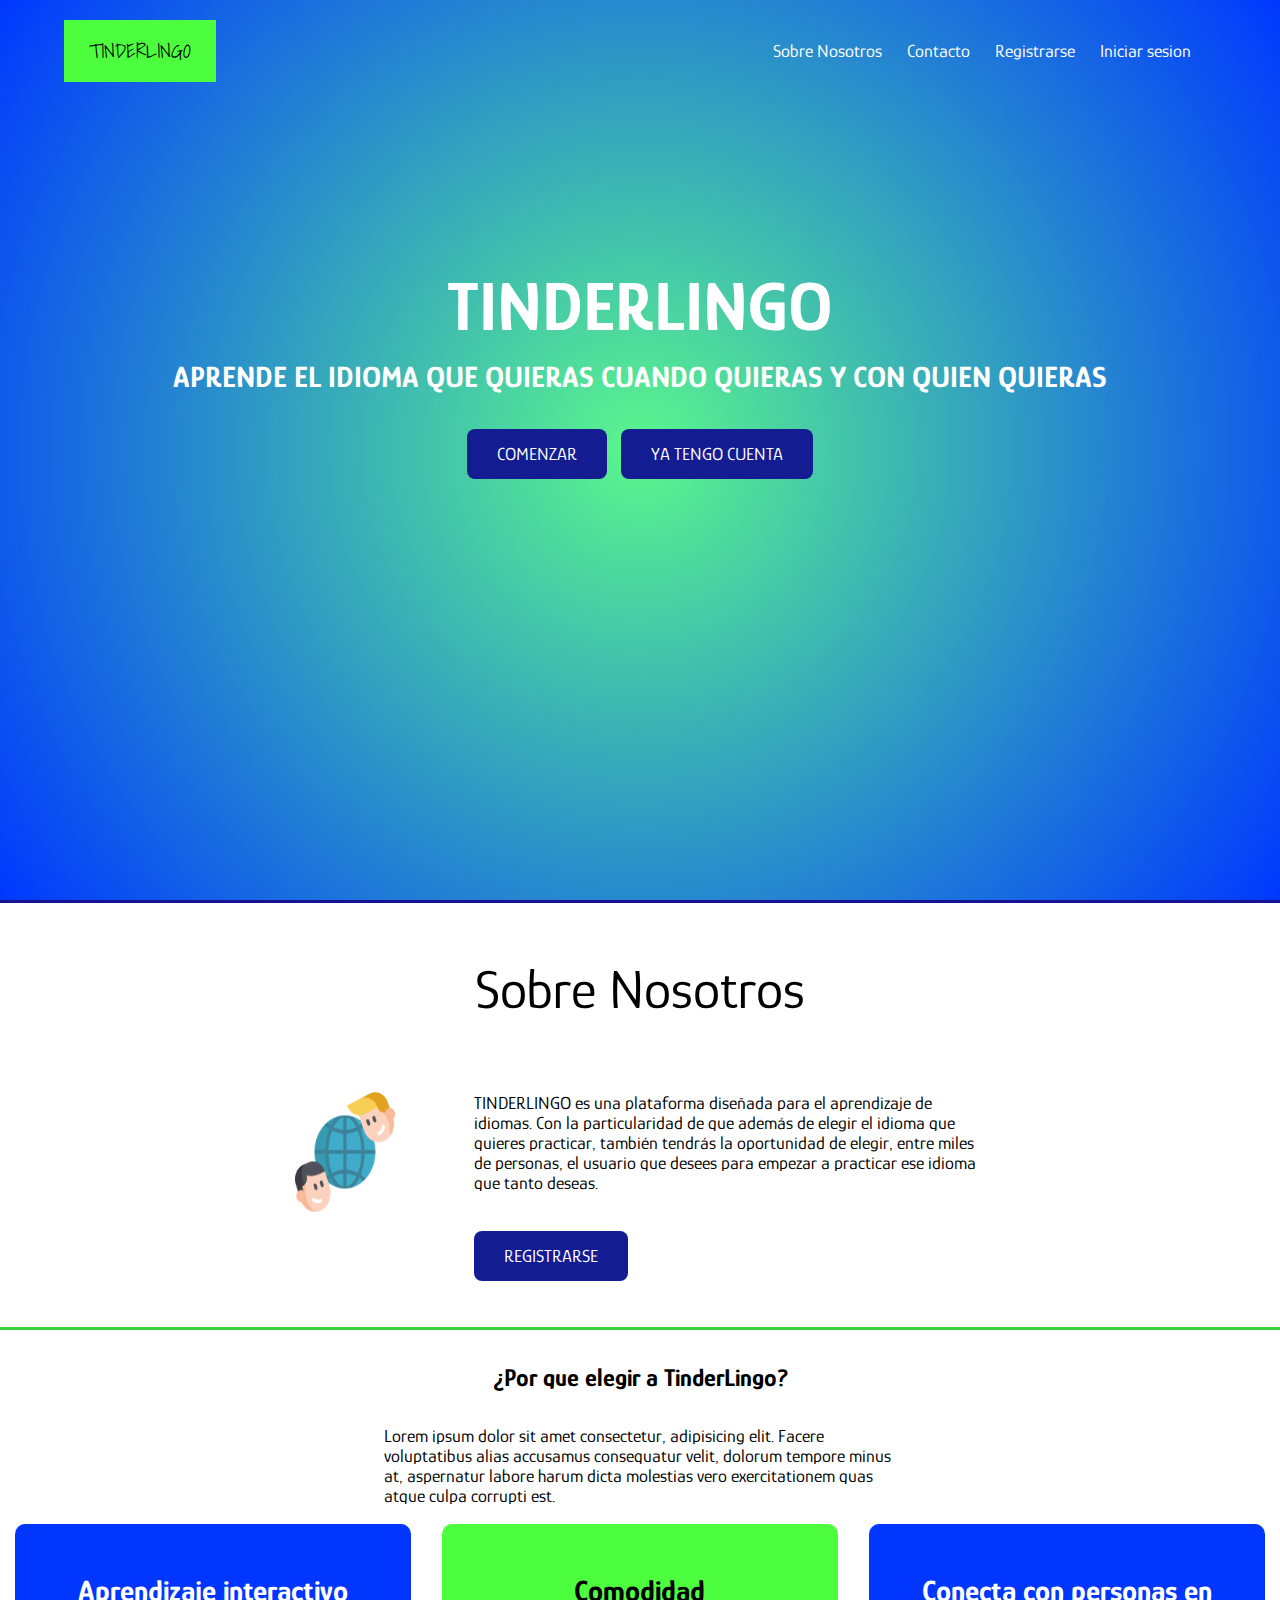
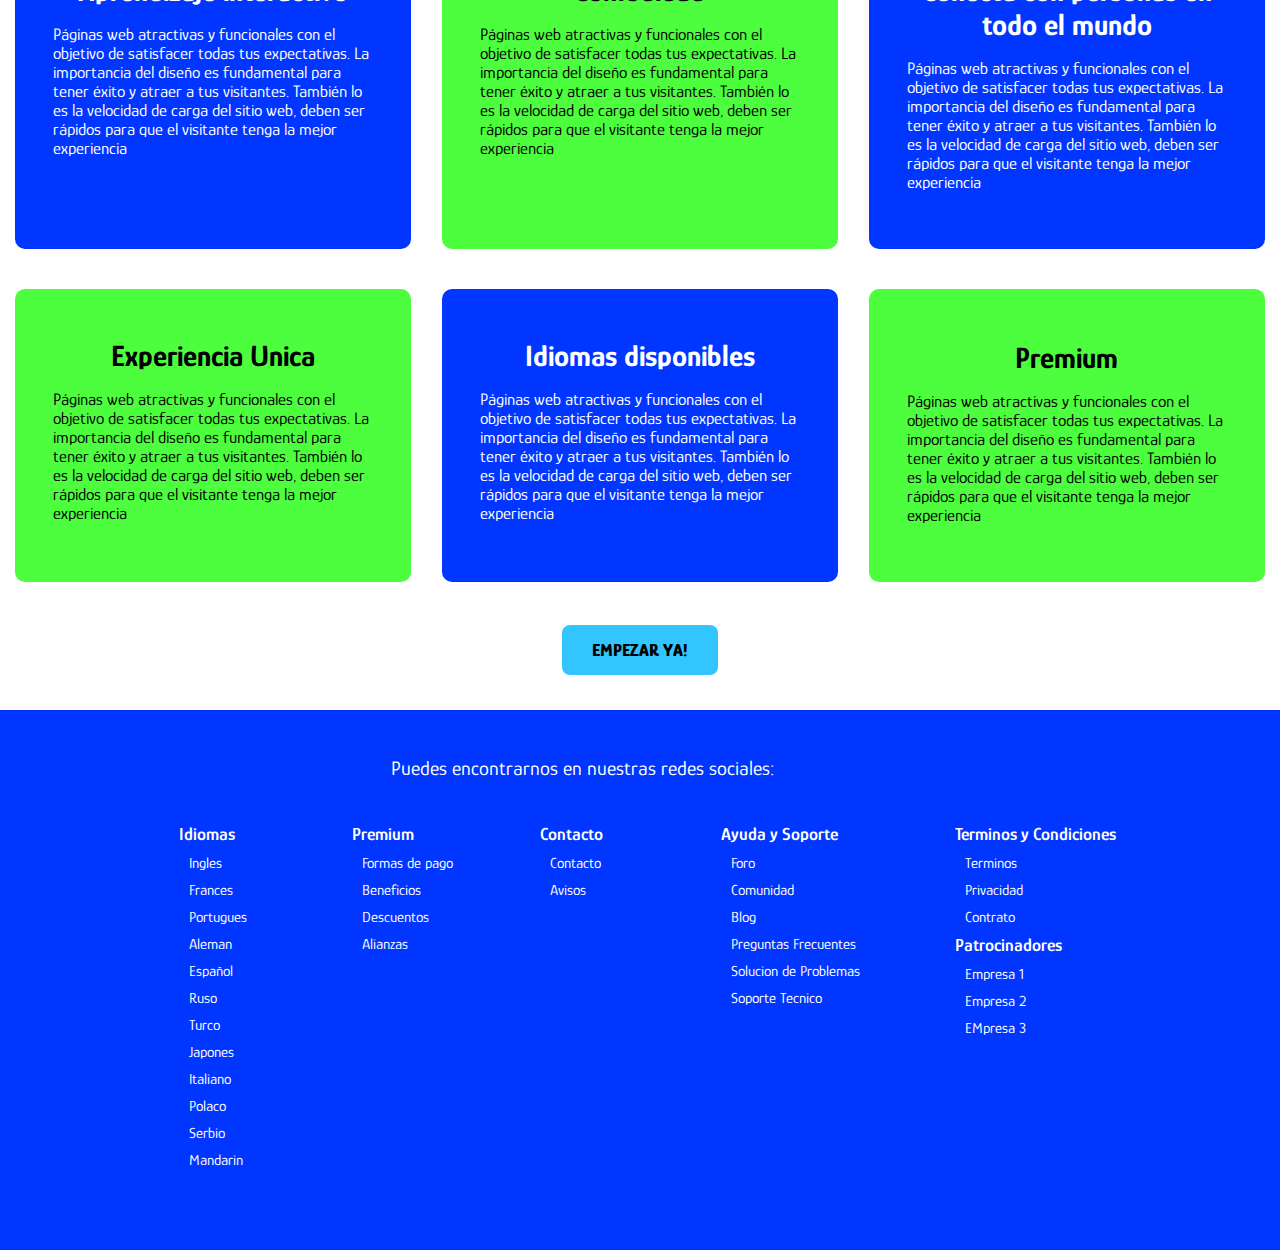
==== FRONT-END/index.html @ 127a52c8 "Login" ====
<!DOCTYPE html>
<html lang="en">
<head>
    <meta charset="UTF-8">
    <meta http-equiv="X-UA-Compatible" content="IE=edge">
    <meta name="viewport" content="width=device-width, initial-scale=1.0">
    <link rel="stylesheet" href="css/index.css">
    <link rel="preconnect" href="https://fonts.googleapis.com">
    <link rel="preconnect" href="https://fonts.googleapis.com">
    <link rel="preconnect" href="https://fonts.gstatic.com" crossorigin>
    <link href="https://fonts.googleapis.com/css2?family=Glory&display=swap" rel="stylesheet">    <link rel="preconnect" href="https://fonts.googleapis.com">
    <link rel="preconnect" href="https://fonts.gstatic.com" crossorigin>
    <link href="https://fonts.googleapis.com/css2?family=Shadows+Into+Light&display=swap" rel="stylesheet">
    <link rel="icon" type="image/png" sizes="32x32" href="img/favicon.png">
    <link rel="stylesheet" href="https://use.fontawesome.com/releases/v5.15.4/css/all.css" integrity="sha384-DyZ88mC6Up2uqS4h/KRgHuoeGwBcD4Ng9SiP4dIRy0EXTlnuz47vAwmeGwVChigm" crossorigin="anonymous">
    <title>TINDERLINGO</title>
</head>
<body>
    <header>
        <div class="contenedor">
            <div class="menu">
                <p class="nombre-titulo">TINDERLINGO</p>
                <nav>
                    <ul class="lista">
                        <a href="#sobre-nosotros">
                            <li>Sobre Nosotros</li>
                        </a>
                        <a href="#id-servicios">
                            <li>Contacto</li>
                        </a>
                        <a href="">
                            <li>Registrarse</li>
                        </a>
                        <a href="">
                            <li>Iniciar sesion</li>
                        </a>
                    </ul>
                </nav>
            </div>

            <div class="titular">
                <h1>TINDERLINGO</h1>
                <h2>APRENDE EL IDIOMA QUE QUIERAS CUANDO QUIERAS Y CON QUIEN QUIERAS</h2>
                <div class= "botones">
                <a class="boton" href="" target="_blank"> COMENZAR</a>
                <a class="boton" href="" target="_blank"> YA TENGO CUENTA</a>
                </div>
            </div>
        </div>
    </header>
    <section id="sobre-nosotros" class="seccion-sobrenosotros">
        <h3>Sobre Nosotros</h3>
        <div class="sobrenosotros">
            <img src="img/icono-amistad.png" alt="Conoce personas alrededor del mundo">
            <div class="parrafo">
                <p>TINDERLINGO  es una plataforma diseñada para el aprendizaje de idiomas. Con la particularidad
                    de que además de elegir el idioma que quieres practicar, también tendrás la oportunidad de elegir, entre
                    miles de personas, el usuario que desees para empezar a practicar ese idioma que tanto deseas. </p>
                <p><a class="boton" href="">REGISTRARSE</a></p>
            </div>
        </div>
    </section>
    <section id="id-servicios" class="seccion-servicios">
        <div class="sobrenosotros">
            <div class="parrafo">
                <h4>¿Por que elegir a TinderLingo?</h4>
                <p>Lorem ipsum dolor sit amet consectetur, adipisicing elit. Facere voluptatibus alias accusamus consequatur
                    velit, dolorum tempore minus at, aspernatur labore harum dicta molestias vero exercitationem quas atque
                    culpa corrupti est.</p>
            </div>
        </div>
        <div class="cont-servicio">
            <div class="servicio color1">
                <h4>
                    Aprendizaje interactivo
                    <i class="fas fa-gem"></i>
                </h4>
                <p>Páginas web atractivas y funcionales con el objetivo de satisfacer todas tus expectativas. La importancia
                    del diseño es
                    fundamental para tener éxito y atraer a tus visitantes. También lo es la velocidad de carga del sitio
                    web, deben ser
                    rápidos para que el visitante tenga la mejor experiencia</p>
            </div>
            <div class="servicio color2">
                <h4>
                    Comodidad
                    <i class="fas fa-grin-wink"></i>
                </h4>
                <p>Páginas web atractivas y funcionales con el objetivo de satisfacer todas tus expectativas. La importancia
                    del diseño es
                    fundamental para tener éxito y atraer a tus visitantes. También lo es la velocidad de carga del sitio
                    web, deben ser
                    rápidos para que el visitante tenga la mejor experiencia</p>
            </div>
            <div class="servicio color1">
                <h4>
                    Conecta con personas en todo el mundo
                    <i class="fas fa-globe-americas"></i>
                </h4>
                <p>Páginas web atractivas y funcionales con el objetivo de satisfacer todas tus expectativas. La importancia
                    del diseño es
                    fundamental para tener éxito y atraer a tus visitantes. También lo es la velocidad de carga del sitio
                    web, deben ser
                    rápidos para que el visitante tenga la mejor experiencia</p>
            </div>
            <div class="servicio color2">
                <h4>
                    Experiencia Unica
                    <i class="fas fa-check-double"></i>
                </h4>
                <p>Páginas web atractivas y funcionales con el objetivo de satisfacer todas tus expectativas. La importancia
                    del diseño es
                    fundamental para tener éxito y atraer a tus visitantes. También lo es la velocidad de carga del sitio
                    web, deben ser
                    rápidos para que el visitante tenga la mejor experiencia</p>
            </div>
            <div class="servicio color1">
                <h4>
                    Idiomas disponibles
                    <i class="fas fa-flag"></i>
                </h4>
                <p>Páginas web atractivas y funcionales con el objetivo de satisfacer todas tus expectativas. La importancia
                    del diseño es
                    fundamental para tener éxito y atraer a tus visitantes. También lo es la velocidad de carga del sitio
                    web, deben ser
                    rápidos para que el visitante tenga la mejor experiencia</p>
            </div>
            <div class="servicio color2">
                <div class="titulo">
                    <h4>Premium <i class="fas fa-crown"></i></h4>
                </div>
                <p>Páginas web atractivas y funcionales con el objetivo de satisfacer todas tus expectativas. La importancia
                    del diseño es
                    fundamental para tener éxito y atraer a tus visitantes. También lo es la velocidad de carga del sitio
                    web, deben ser
                    rápidos para que el visitante tenga la mejor experiencia</p>
            </div>
        </div>
        <p class="bb"><a class="boton" href="" target="_blank"> EMPEZAR YA!</a></p>
    </section>

    <footer>
        <div class="cont-footer">
            <div class="cont-footer-icono">
                <p>Puedes encontrarnos en nuestras redes sociales:</p>
                <ul>
                    <li><i class="fab fa-facebook"></i></li>
                    <li><i class="fab fa-twitter"></i></li>
                    <li><i class="fab fa-instagram"></i></li>
                </ul>
            </div>
            <div class="cont-footer-listas">
                <ul class="menu-footer">
                    <li class="menu-footer-elemento">
                        <span>Idiomas</span>
                        <ul>
                            <li>Ingles</li>
                            <li>Frances</li>
                            <li>Portugues</li>
                            <li>Aleman</li>
                            <li>Español</li>
                            <li>Ruso</li>
                            <li>Turco</li>
                            <li>Japones</li>
                            <li>Italiano</li>
                            <li>Polaco</li>
                            <li>Serbio</li>
                            <li>Mandarin</li>
                        </ul>
                    </li>
                    <li class="menu-footer-elemento">
                        <span>Premium</span>
                        <ul>
                            <li>Formas de pago</li>
                            <li>Beneficios</li>
                            <li>Descuentos</li>
                            <li>Alianzas</li>
                        </ul>
                    </li>
                    <li class="menu-footer-elemento">
                        <span>Contacto</span>
                        <ul>
                            <li>Contacto</li>
                            <li>Avisos</li>
                        </ul>
                    </li>
                    <li class="menu-footer-elemento">
                        <span>Ayuda y Soporte</span>
                        <ul>
                            <li>Foro</li>
                            <li>Comunidad</li>
                            <li>Blog</li>
                            <li>Preguntas Frecuentes</li>
                            <li>Solucion de Problemas</li>
                            <li>Soporte Tecnico</li>
                            <li></li>
                        </ul>
                    </li>
                    <li class="menu-footer-elemento">
                        <span>Terminos y Condiciones</span>
                        <ul>
                            <li>Terminos</li>
                            <li>Privacidad</li>
                            <li>Contrato</li>
                        </ul>
                        <span>Patrocinadores</span>
                        <ul>
                            <li>Empresa 1</li>
                            <li>Empresa 2</li>
                            <li>EMpresa 3</li>
                        </ul>
                    </li>
                </ul>
            </div>
        </div>
    </footer>
</body>
</html>
---- FRONT-END/css/index.css ----
body{
    font-family: 'Glory', sans-serif;
    margin:0;
    background-color: white;
    font-size: 18px;
}

/* HEADER*/
.nombre-titulo {
    background-color: #4DFE3E;
    font-family: 'Shadows Into Light', cursive;
    font-size: 20px;
    padding: 15px 25px 15px 25px;
}

li{
    list-style: none;
    margin-right: 25px;
}

.menu{
    display: flex;
    justify-content: space-between;
    align-items: center;
    color: black;
    font-size: 18px;
}

.lista{
    display: flex;
}

a{
    text-decoration: none;
    color: white;
    transition: all 1s ease;
    position: relative;
}

a:hover{
    color: black;
    -webkit-transform: scale(1.23);
    transform: scale(1.23);
}

.boton{
    text-decoration: none;
    font-size: 18px;
    background: #131c91;
    padding: 15px 30px 15px 30px;
    color: white;
    border-radius: 8px;
    transition: all 1s ease;
    position: relative;
}

.boton:hover{
    background-color: black;
    color: white;
    -webkit-transform: scale(1.13);
    transform: scale(1.1);
}

h1{
    font-size: 70px;
    margin: 0;
    color: white;
    padding: 15px 30px 15px 30px;
    display: inline-block;
    text-align: center;
}
header{
    background: rgb(84,246,135);
background: radial-gradient(circle, rgba(84,246,135,0.958420868347339) 0%, rgba(0,56,255,1) 100%);
    height: 100vh;
    background-size: cover;
    margin: 0;
}

.botones{
    display: flex;
    justify-content: space-between;
    align-items: center;
    width: 30%;
    margin: auto;
}

h2{
    font-size: 30px;
    margin-top: 0;
    margin-bottom: 35px;
    color: white;
}

.titular{
    text-align: center;
    margin-top: 150px;
}

.contenedor{
    max-width: 1280px;
    width: 90%;
    margin: auto;
}

/* Seccion Sobre Nosotros */

.seccion-sobrenosotros{
    border-top: solid;
    border-color: #36d436;
    margin-bottom: 28px;
}

#sobre-nosotros{
    border-top: solid;
    border-color: #151391;
    margin-bottom: 28px;
}

h3{
    text-align: center;
    font-size: 55px;
    font-weight: normal;
}

h4{
    text-align: center;
    font-size: 25px;
}

.sobrenosotros{
    display: flex;
    justify-content: space-around;
    align-items: center;
    margin-top: 0;
}

.parrafo{
    max-width: 40%;
}

.sobrenosotros img{
    width: 100px;
    height: 120px;
    margin-top: -70px;
    margin-right: -510px;
}

.parrafo p {
    font-size: 18px;
}

.parrafo a{
    margin-top: 20px;
    display: inline-block;
}

/* Seccion Servicios*/

.seccion-servicios .parrafo{
    max-width: 40%;
}

.cont-servicio{
    display: flex;
    flex-wrap: wrap;
    justify-content: space-around;
}

.servicio{
    width: 25%;
    padding: 50px 38px 40px 38px;
    border-radius: 10px;
    margin-bottom: 40px;
    overflow:hidden;
    transition: all 1s ease;
    position: relative;
}

.servicio:hover{
    -webkit-transform: scale(1);
    transform: scale(1.05);
}

.color1{
    background-color: #0036FF;
    color: white;
}

.color2{
    background-color: #4DFE3E;
}

.servicio h4{
    font-size: 30px;
    margin:0;
}

.servicio p{
    font-size: 17px;
}
.servicio img{
    float: right;
}

.seccion-servicios{
    margin-top: 0;
    border-top: solid;
    border-color: #36d436;
    margin-bottom: 50px;
}

.titulo{
    display:flex;
    justify-content: space-around;
}

.fa-crown{
    font-size: 2rem;
}
.bb{
    text-align: center;
    width:100%;
}

.bb a{
    background-color: rgb(50, 197, 255);
    color: black;
    font-weight: 800;
    transition: all 1s ease;
    position: relative;
}

.bb a:hover{
    background-color: black;
    color: white;
    -webkit-transform: scale(1.23);
    transform: scale(1.23);
}

/* Footer */
footer{
    background: #0036FF;
    padding: 47px;
    color: white;
}

.cont-footer{
    margin-top: -20px;
    font-size: 20px;
    align-items: center;
    justify-content: center;
}

.cont-footer-icono{
    display: flex;
    align-items: center;
    justify-content: center;
}

.cont-footer ul{
    font-size: 20px;
    display: flex;
    justify-content: space-evenly;
    align-items: flex-start;
    font-size: 25px;
}

.fab{
     font-size: 20px;
 }

.fab:hover{
    color: black;
    -webkit-transform: scale(1.28);
    transform: scale(1.58);
}

.menu-footer-elemento{
    font-size: 15px;
}
.menu-footer-elemento span{
    font-size: 18px;
    font-weight: 600;
}

.menu-footer-elemento li{
    font-size: 15px;
    margin: 10px -30px;
}

.menu-footer-elemento li:hover{
    -webkit-transform: scale(1.23);
    transform: scale(1.23);
    color: black;
}

.menu-footer-elemento ul{
    display: block;
}
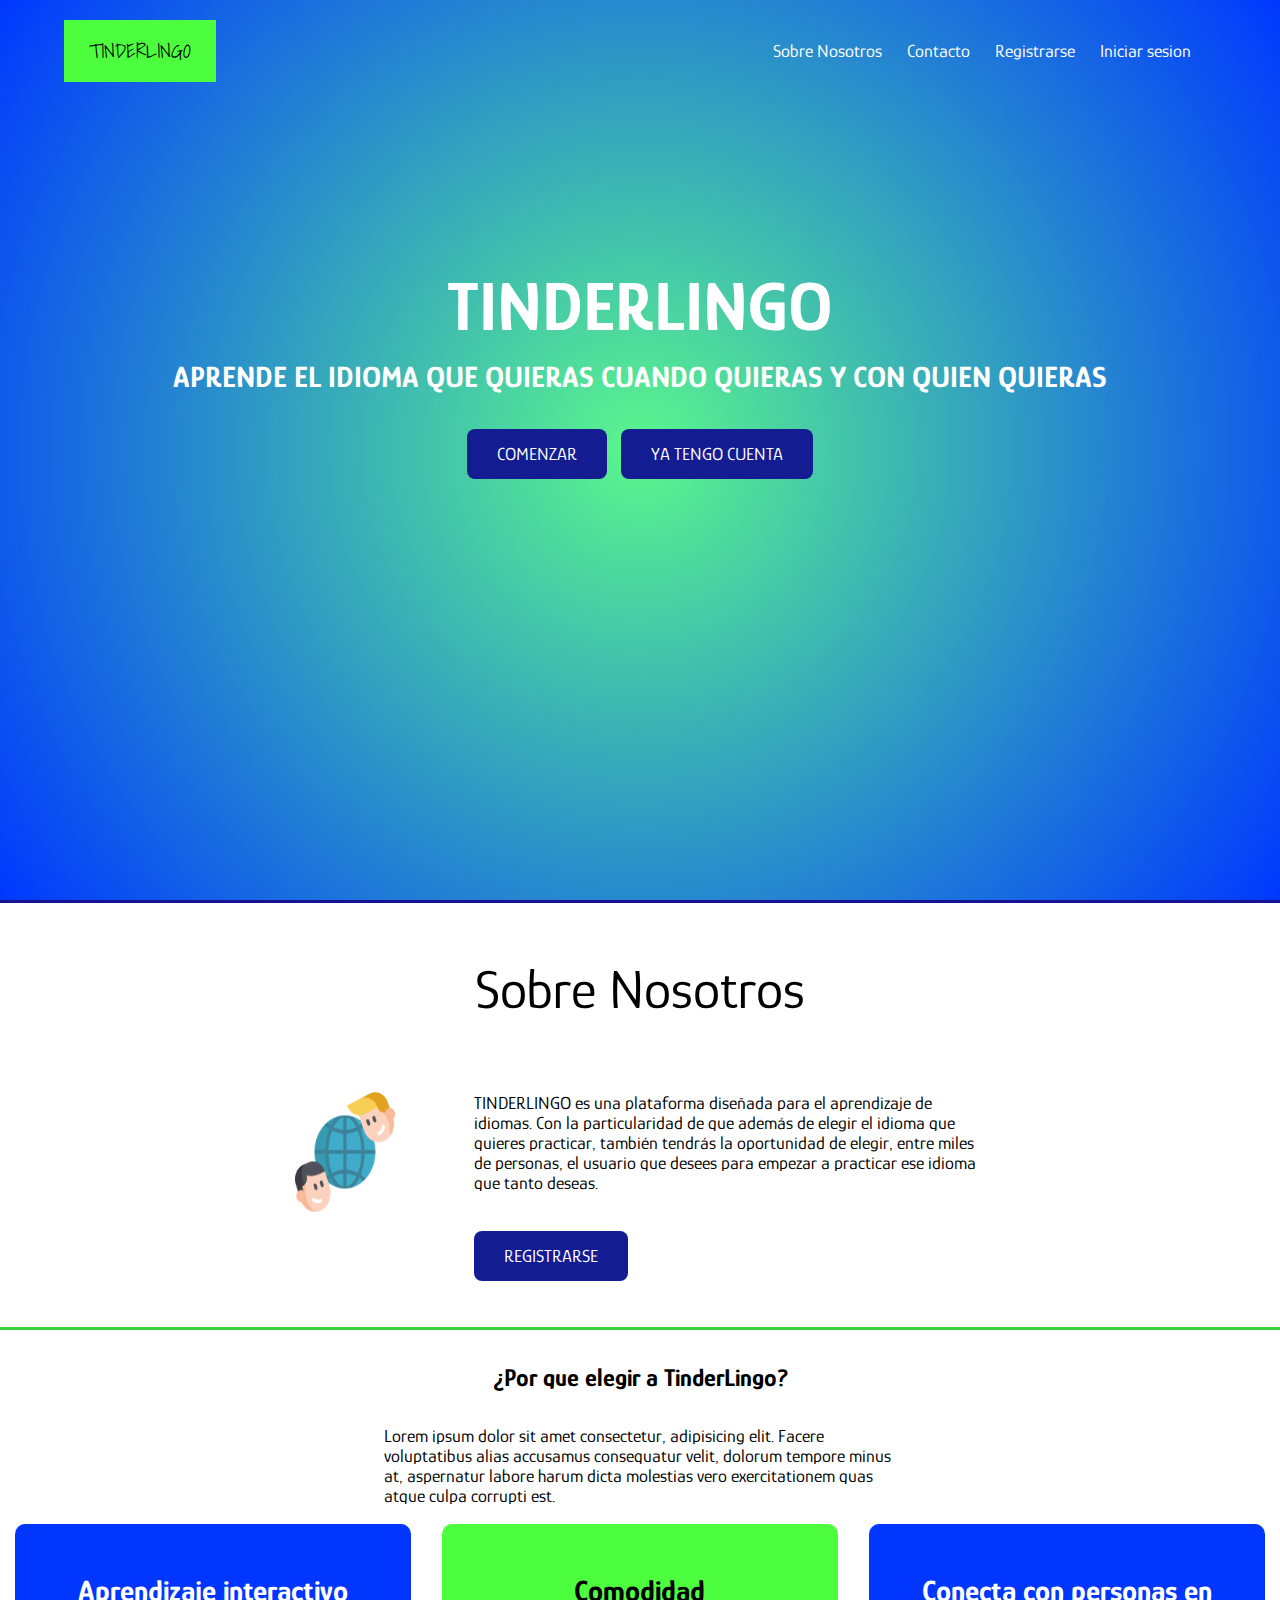
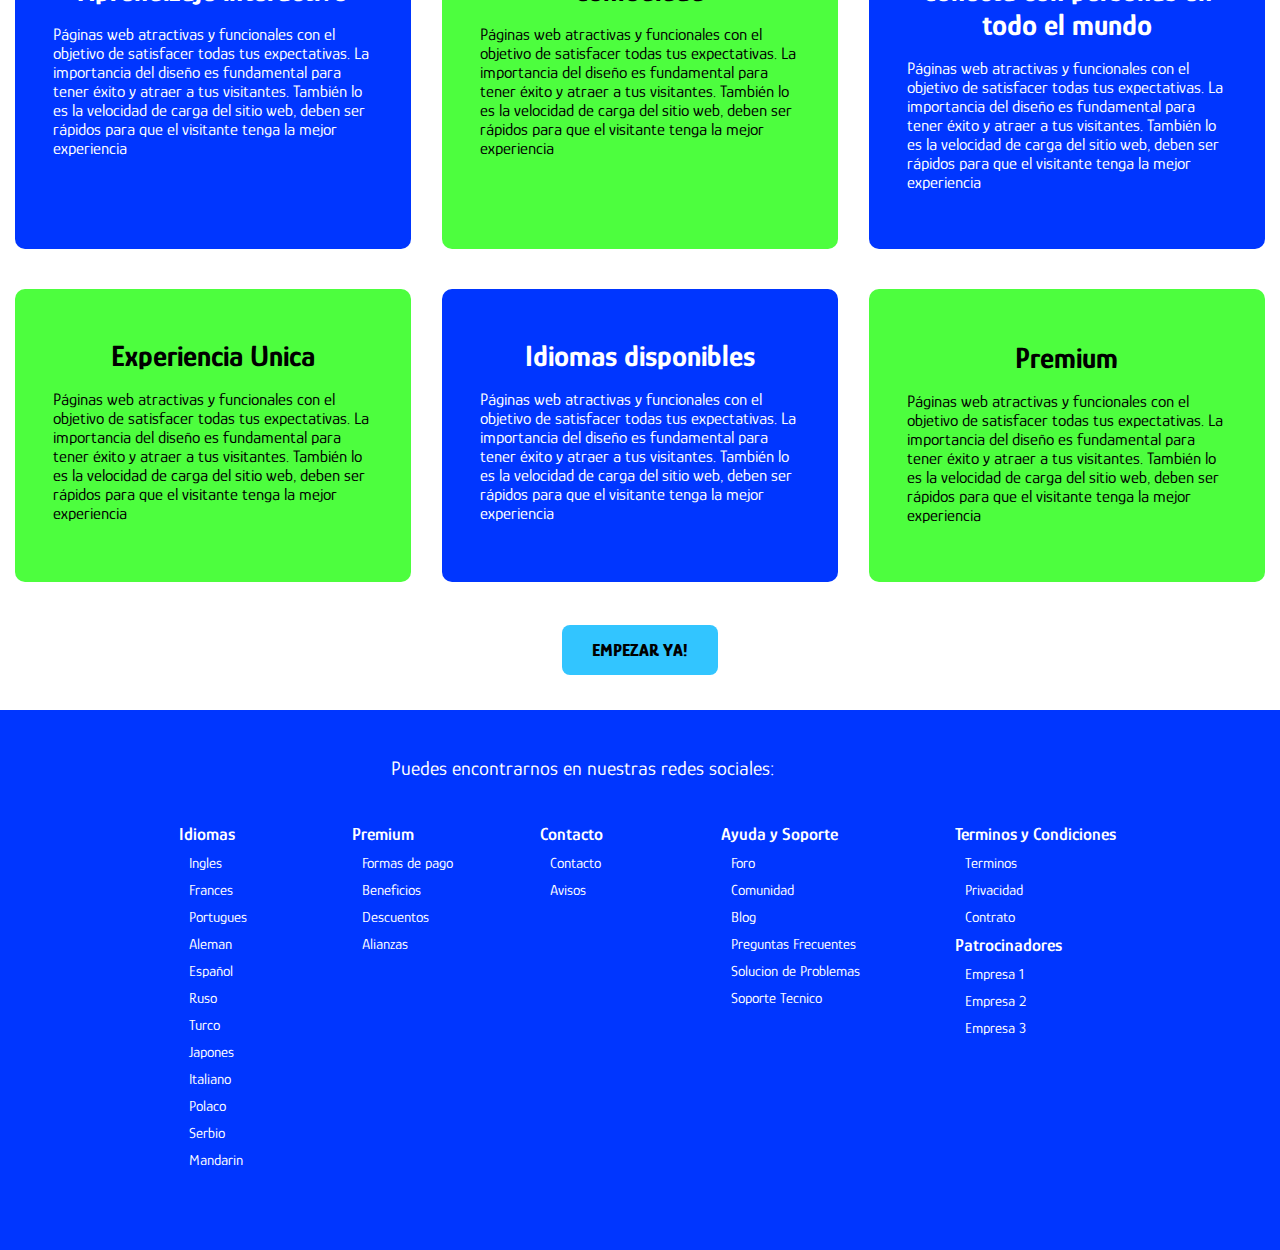
==== commit 2256a78c: "presentacion sprint2" ====
--- a/FRONT-END/index.html
+++ b/FRONT-END/index.html
@@ -207,7 +207,7 @@
                         <ul>
                             <li>Empresa 1</li>
                             <li>Empresa 2</li>
-                            <li>EMpresa 3</li>
+                            <li>Empresa 3</li>
                         </ul>
                     </li>
                 </ul>
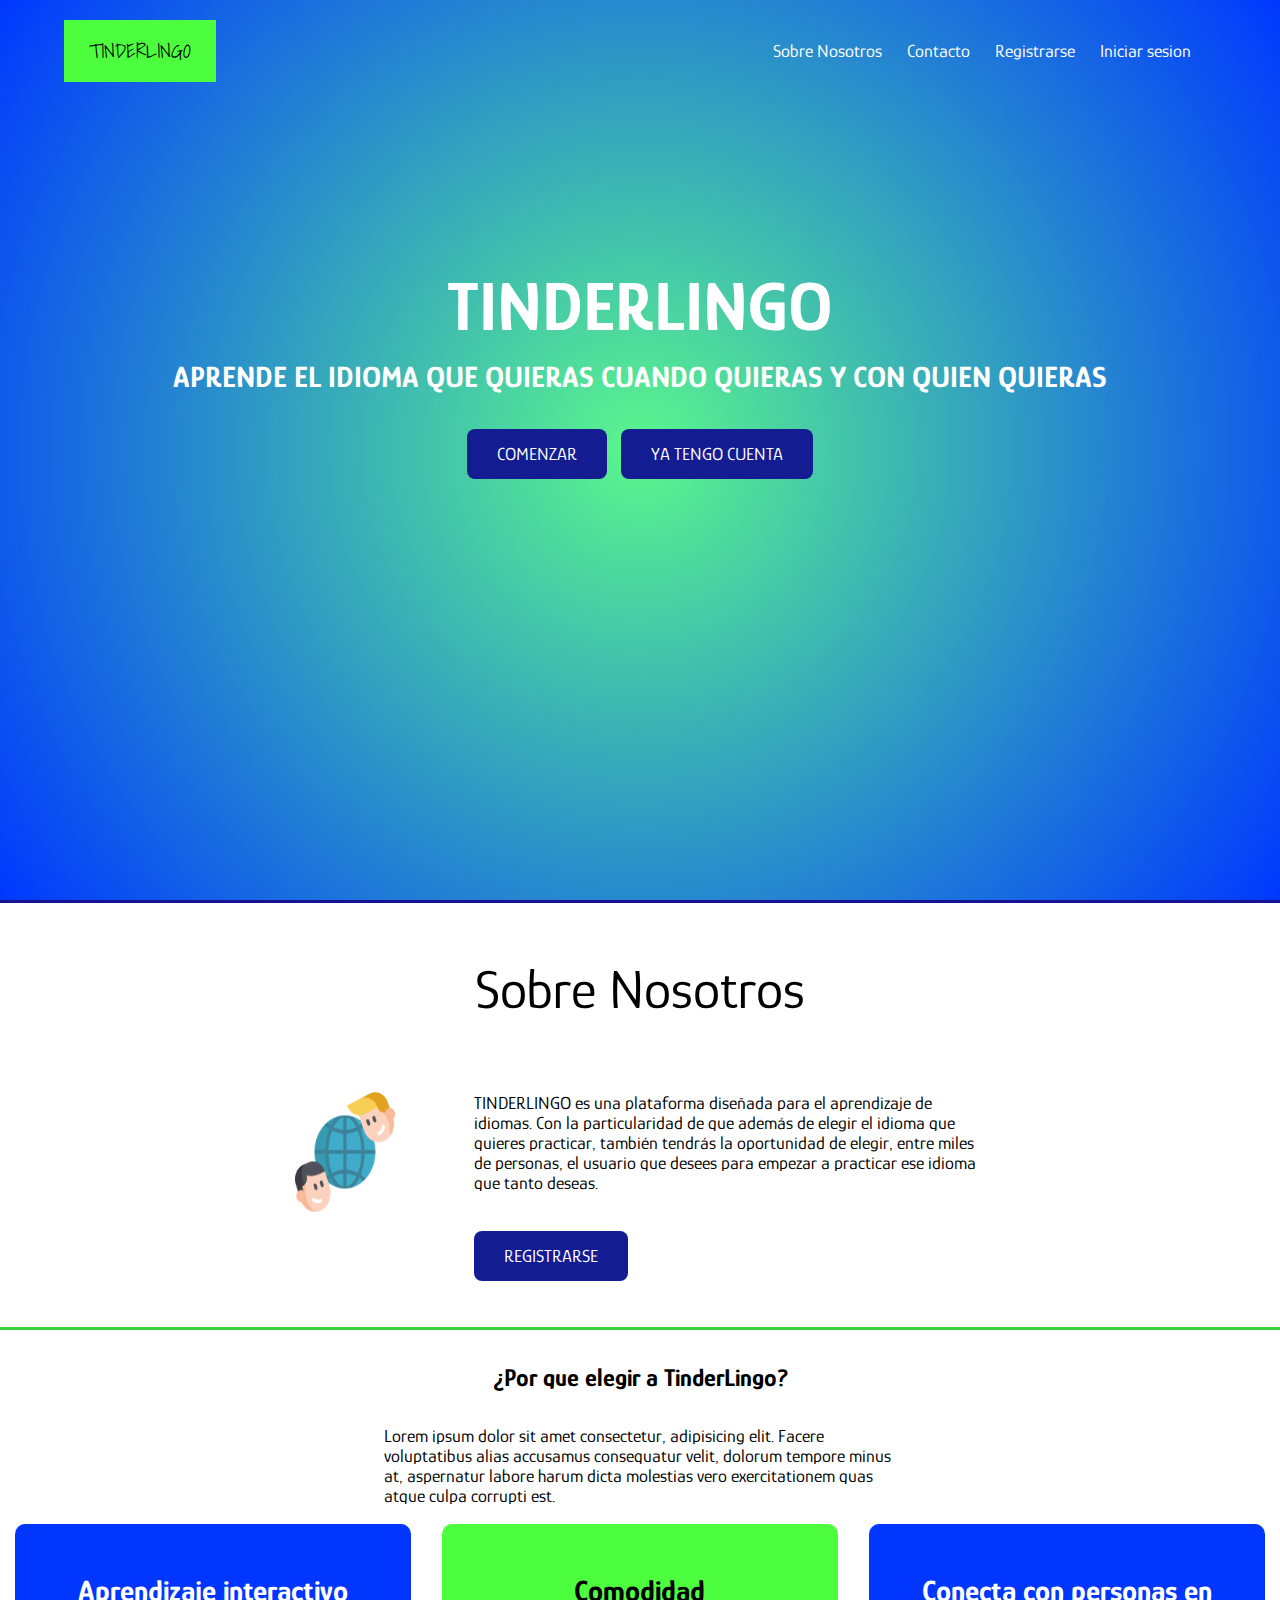
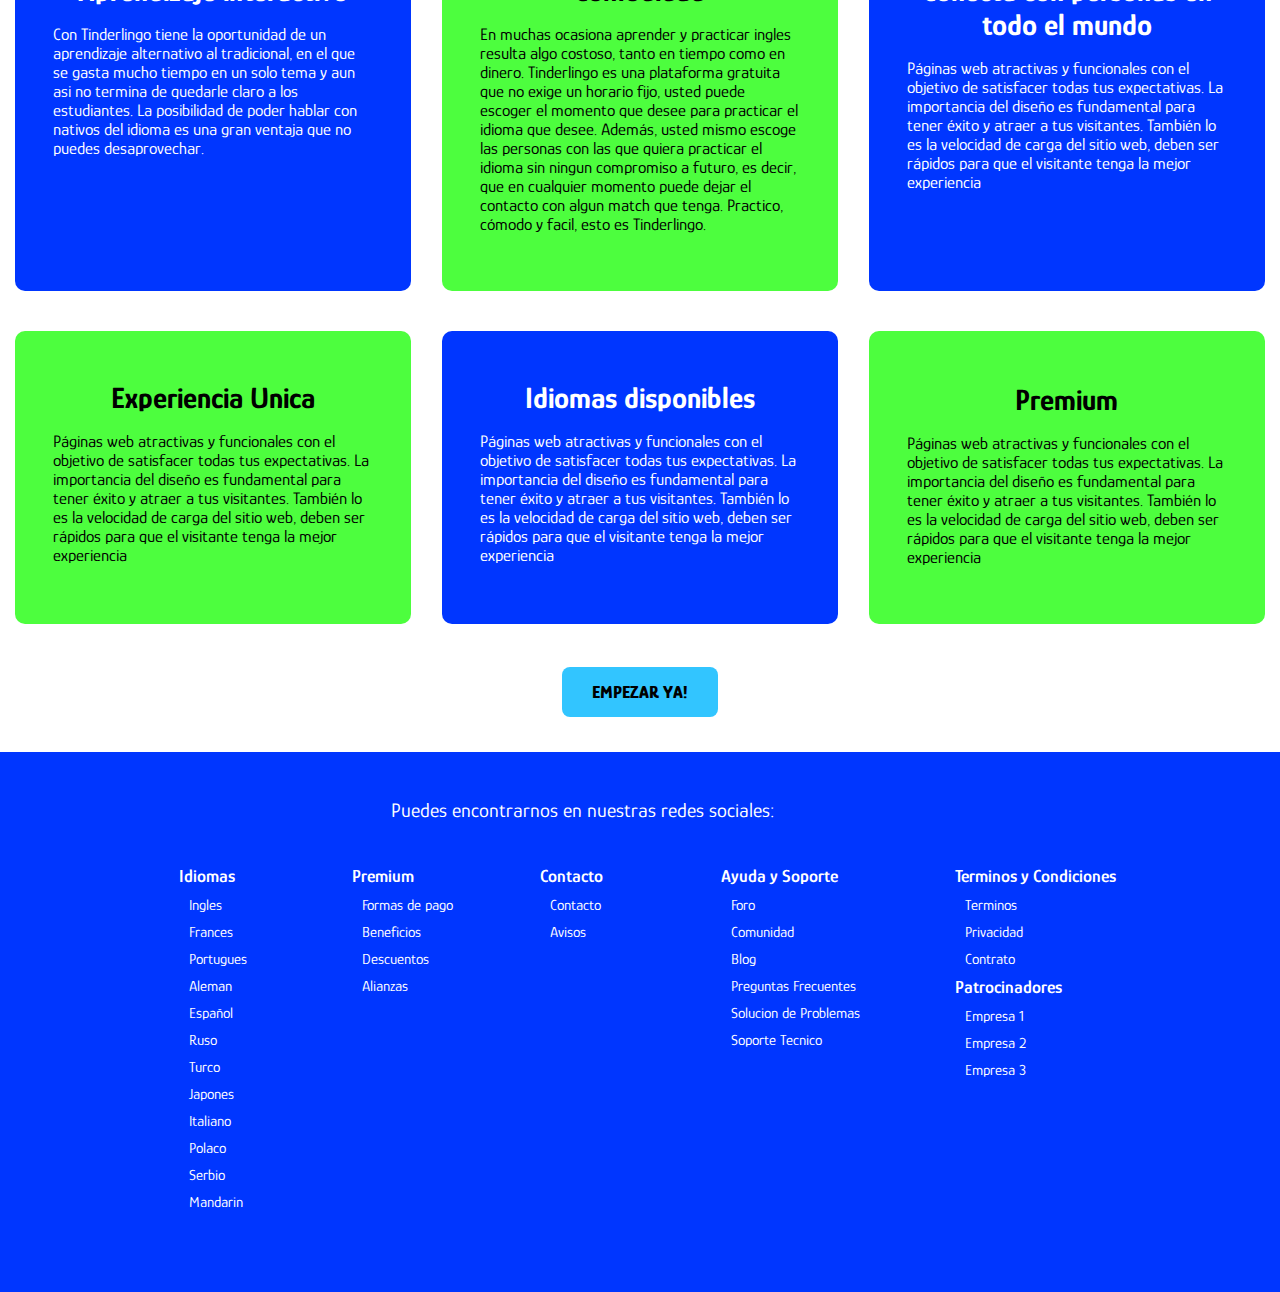
==== commit 47fda87e: "main" ====
--- a/FRONT-END/index.html
+++ b/FRONT-END/index.html
@@ -75,22 +75,21 @@
                     Aprendizaje interactivo
                     <i class="fas fa-gem"></i>
                 </h4>
-                <p>Páginas web atractivas y funcionales con el objetivo de satisfacer todas tus expectativas. La importancia
-                    del diseño es
-                    fundamental para tener éxito y atraer a tus visitantes. También lo es la velocidad de carga del sitio
-                    web, deben ser
-                    rápidos para que el visitante tenga la mejor experiencia</p>
+                <p>Con Tinderlingo tiene la oportunidad de un aprendizaje alternativo al tradicional, en el que se gasta mucho tiempo
+                   en un solo tema y aun asi no termina de quedarle claro a los estudiantes. La posibilidad de poder hablar con nativos del
+                   idioma es una gran ventaja que no puedes desaprovechar.
+                </p>
             </div>
             <div class="servicio color2">
                 <h4>
                     Comodidad
                     <i class="fas fa-grin-wink"></i>
                 </h4>
-                <p>Páginas web atractivas y funcionales con el objetivo de satisfacer todas tus expectativas. La importancia
-                    del diseño es
-                    fundamental para tener éxito y atraer a tus visitantes. También lo es la velocidad de carga del sitio
-                    web, deben ser
-                    rápidos para que el visitante tenga la mejor experiencia</p>
+                <p>En muchas ocasiona aprender y practicar ingles resulta algo costoso, tanto en tiempo como en dinero. Tinderlingo es una plataforma gratuita que no
+                   exige un horario fijo, usted puede escoger el momento que desee para practicar el idioma que desee. Además, usted mismo
+                   escoge las personas con las que quiera practicar el idioma  sin ningun compromiso a futuro, es decir, que en cualquier momento puede 
+                   dejar el contacto con algun match que tenga. Practico, cómodo y facil, esto es Tinderlingo.
+                </p>
             </div>
             <div class="servicio color1">
                 <h4>
--- a/FRONT-END/css/index.css
+++ b/FRONT-END/css/index.css
@@ -175,6 +175,7 @@
     overflow:hidden;
     transition: all 1s ease;
     position: relative;
+    justify-content: center;
 }
 
 .servicio:hover{
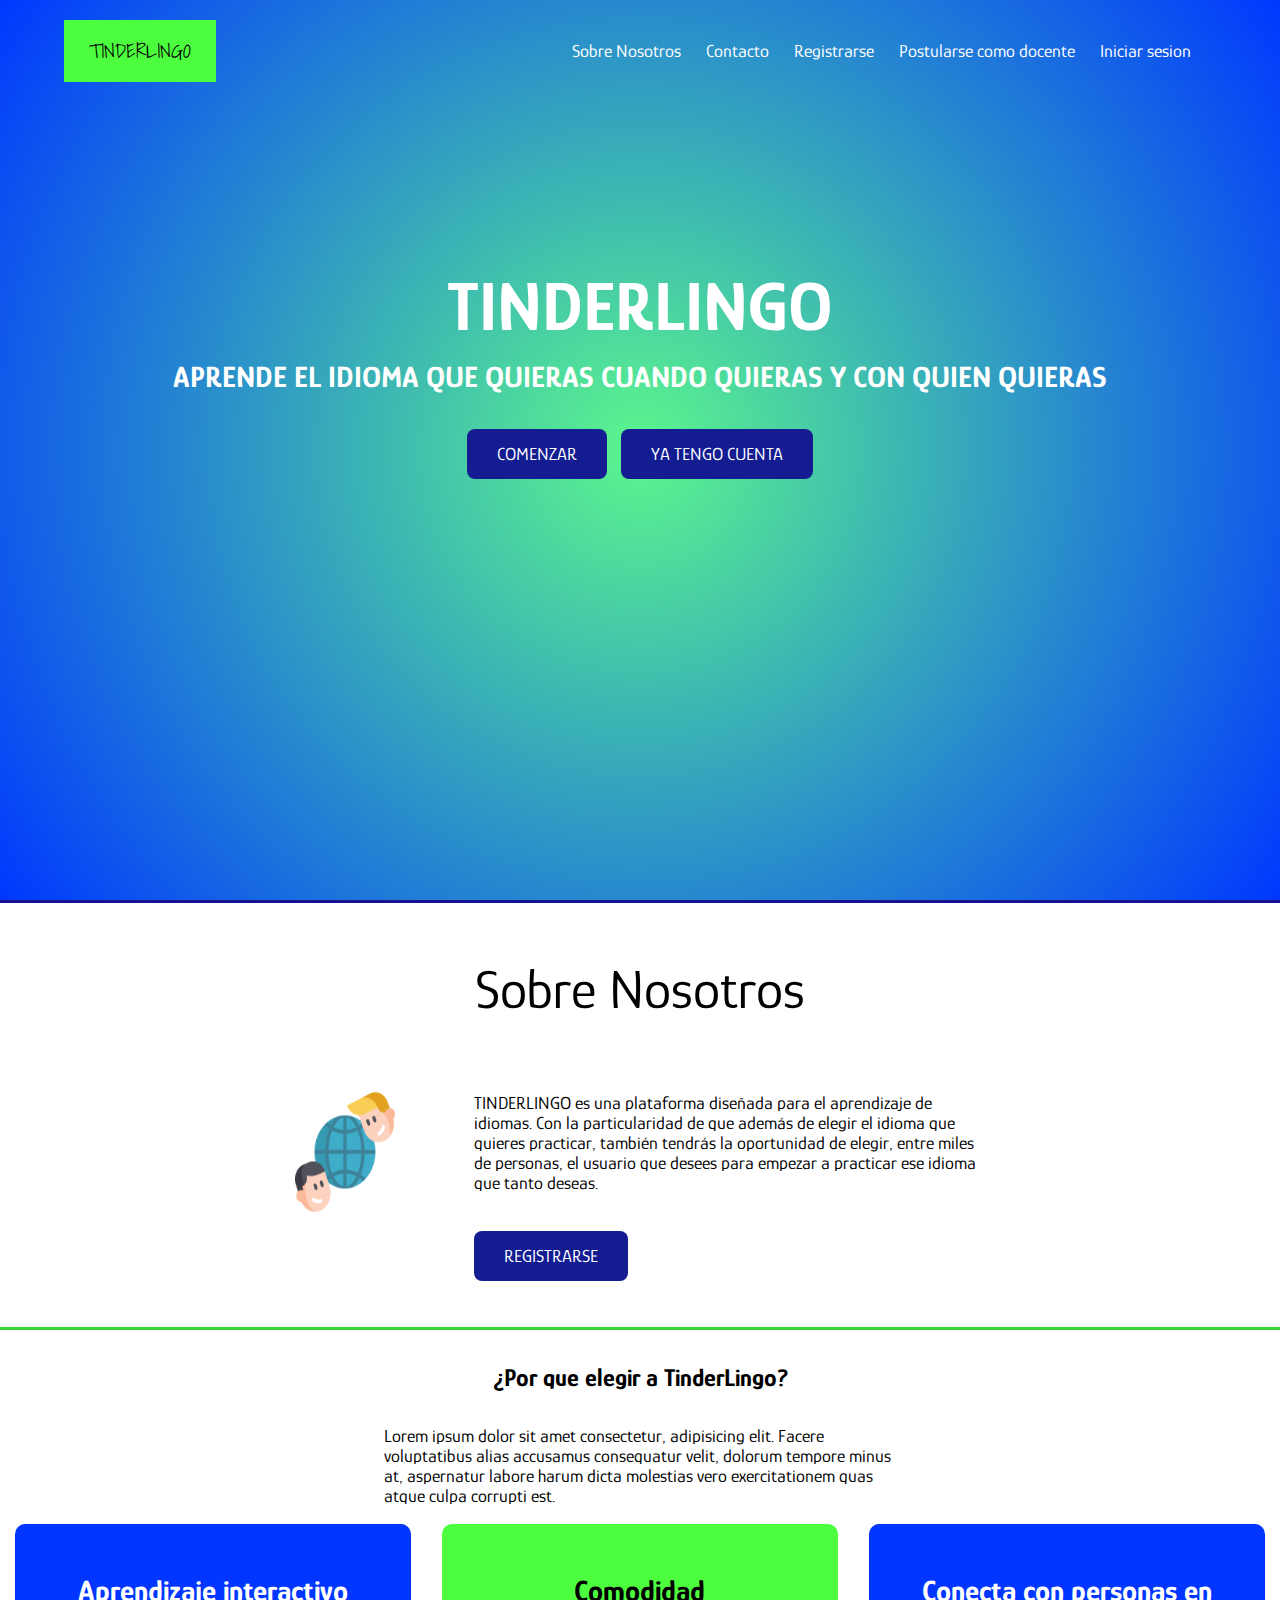
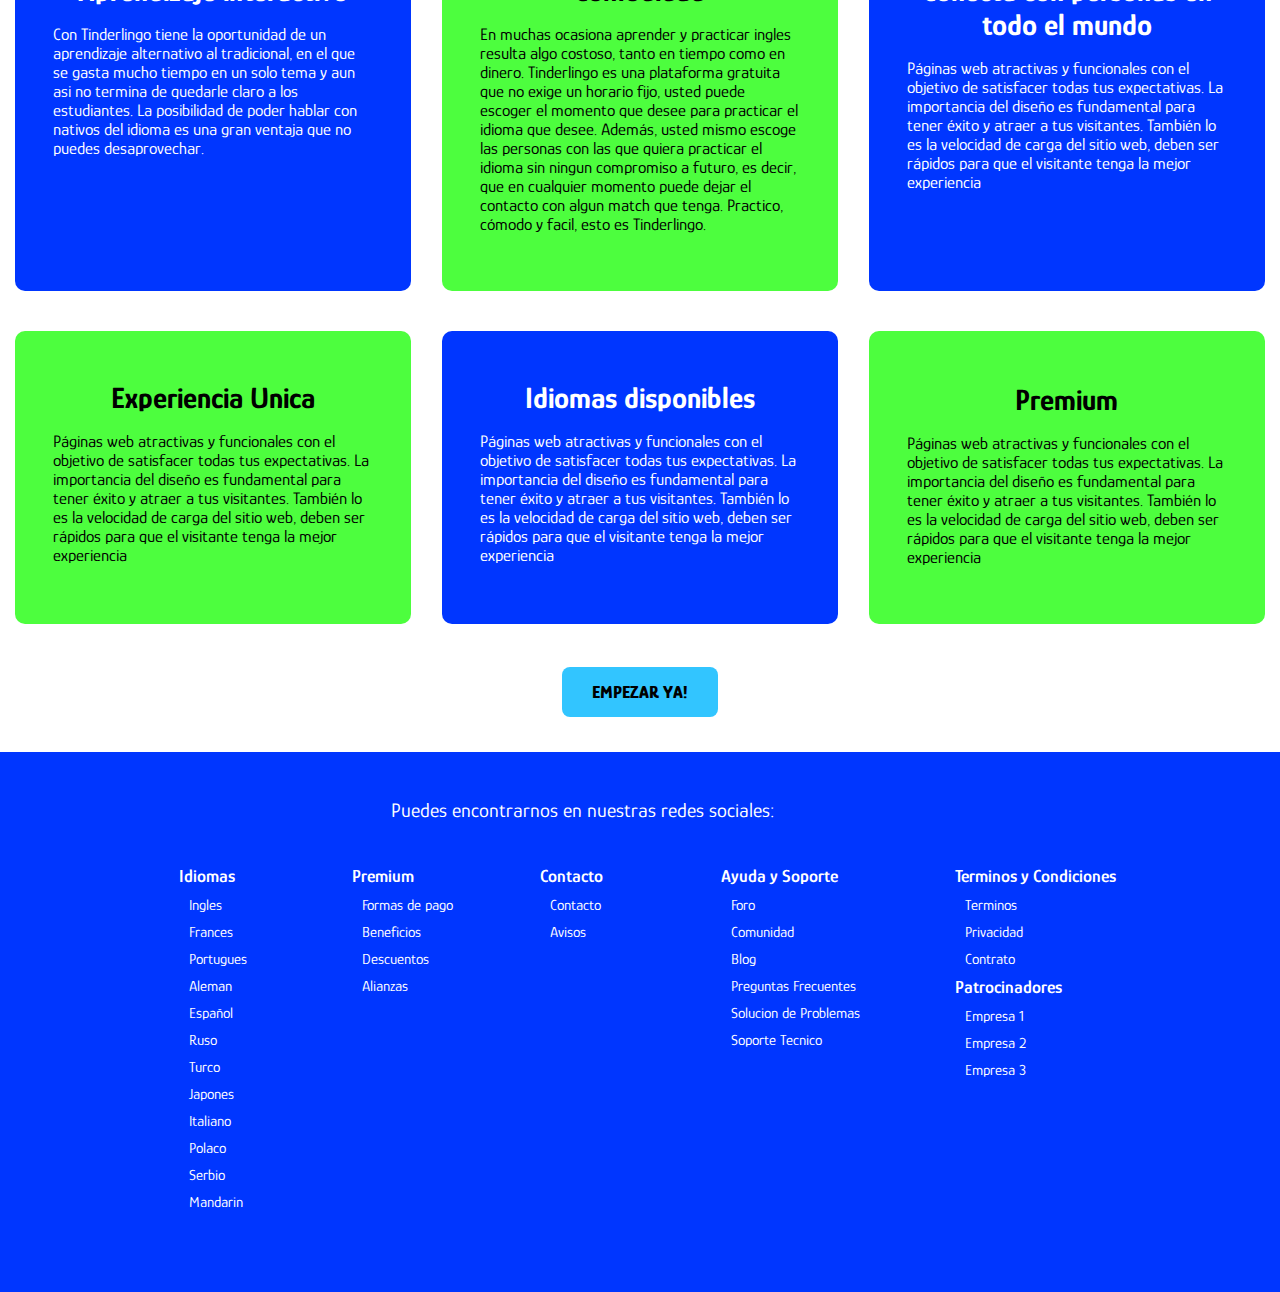
==== commit e70533d9: "Detalles finales" ====
--- a/FRONT-END/index.html
+++ b/FRONT-END/index.html
@@ -28,10 +28,13 @@
                         <a href="#id-servicios">
                             <li>Contacto</li>
                         </a>
-                        <a href="">
+                        <a href="Login_Usuario.html">
                             <li>Registrarse</li>
                         </a>
-                        <a href="">
+                        <a href="login_Profesor.html">
+                            <li>Postularse como docente</li>
+                        </a>
+                        <a href="login.html">
                             <li>Iniciar sesion</li>
                         </a>
                     </ul>
